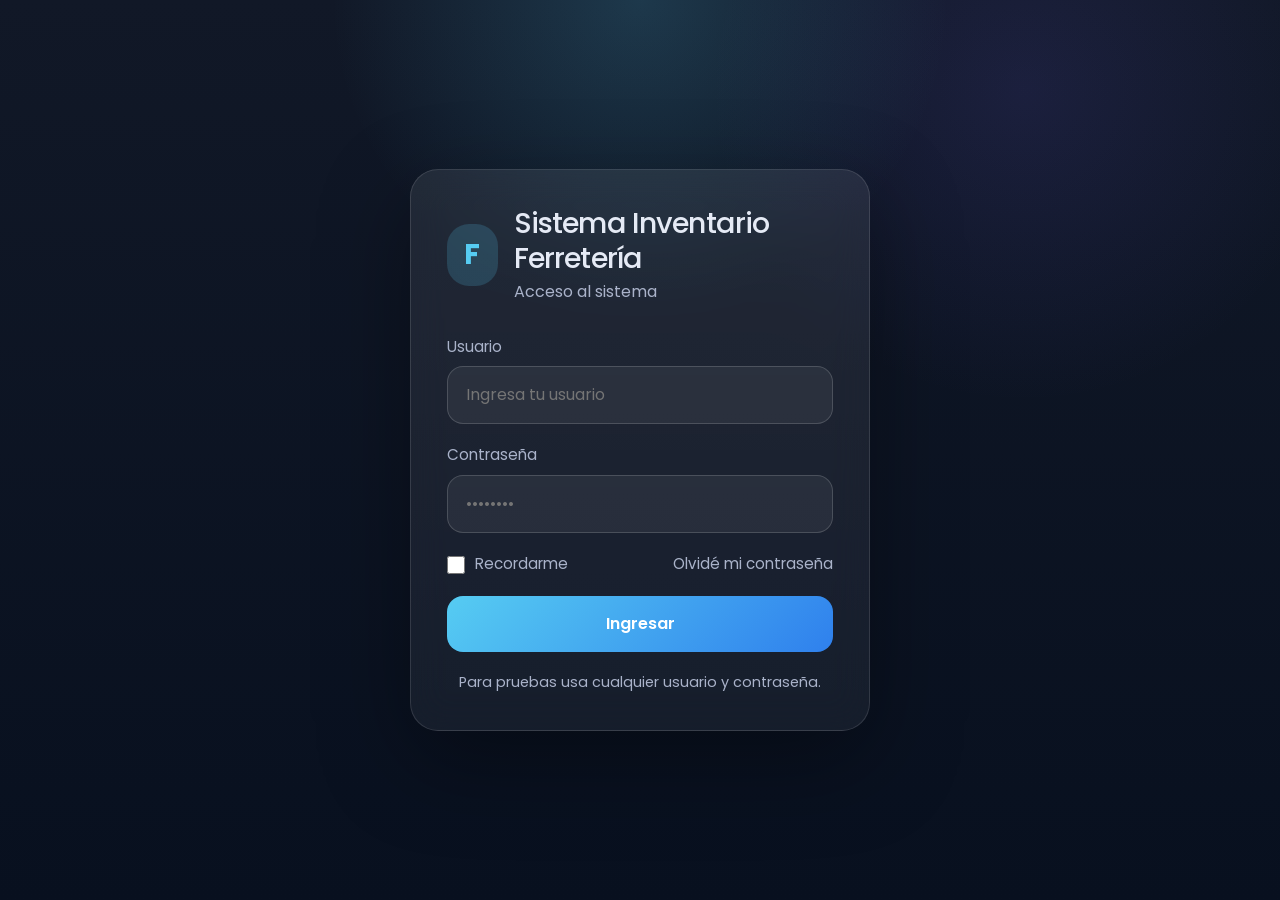
==== index.html @ 05ef4a70 "Add files via upload" ====
<!DOCTYPE html>
<html lang="es">
<head>
  <meta charset="UTF-8">
  <meta name="viewport" content="width=device-width, initial-scale=1.0">
  <title>Login Ferretería</title>
  <link rel="preconnect" href="https://fonts.googleapis.com">
  <link rel="preconnect" href="https://fonts.gstatic.com" crossorigin>
  <link href="https://fonts.googleapis.com/css2?family=Poppins:wght@400;500;600;700&display=swap" rel="stylesheet">
  <link rel="stylesheet" href="https://cdnjs.cloudflare.com/ajax/libs/font-awesome/6.5.1/css/all.min.css" integrity="sha512-KyZXEAg3QhqLMpG8r+Knujsl5+5hb7U6F3JXK2z0icGwVfL3XZm5G6F6lXbYpTJzG9mF3h3EKK1c6lp6Y1W7GA==" crossorigin="anonymous" referrerpolicy="no-referrer" />
  <link href="https://cdn.jsdelivr.net/npm/bootstrap@5.3.2/dist/css/bootstrap.min.css" rel="stylesheet" integrity="sha384-8bFch1e0xPz4Icm+GBJbT3gyPP5P3s3trl7T/0V8Zq0HsVn2gYx1RMdRR9r+z3bz" crossorigin="anonymous">
  <link rel="stylesheet" href="styles.css">
</head>
<body>
  <div class="login-wrapper">
    <div class="login-card">
      <div class="login-brand">
        <div class="brand-icon">F</div>
        <div>
          <h1>Sistema Inventario Ferretería</h1>
          <p>Acceso al sistema</p>
        </div>
      </div>
      <form id="loginForm" class="login-form">
        <div class="form-group">
          <label for="username">Usuario</label>
          <input type="text" id="username" name="username" placeholder="Ingresa tu usuario" autocomplete="username">
        </div>
        <div class="form-group">
          <label for="password">Contraseña</label>
          <input type="password" id="password" name="password" placeholder="••••••••" autocomplete="current-password">
        </div>
        <div class="form-bottom">
          <label class="checkbox">
            <input type="checkbox" id="remember">
            <span>Recordarme</span>
          </label>
          <button type="button" id="forgotButton" class="ghost">Olvidé mi contraseña</button>
        </div>
        <button type="submit" class="primary-btn">Ingresar</button>
        <p class="login-hint">Para pruebas usa cualquier usuario y contraseña.</p>
      </form>
      <div id="loginMessage" class="login-message"></div>
    </div>
  </div>
  <script src="https://cdn.jsdelivr.net/npm/bootstrap@5.3.2/dist/js/bootstrap.bundle.min.js" integrity="sha384-1f5vYpXkK2F7l4r9FkQ9sU9oI6F0kU8f4f3TOC4C2d0V8qG1b9TqK7pL3sB6c4fT" crossorigin="anonymous"></script>
  <script src="script.js"></script>
</body>
</html>
---- styles.css ----
:root {
  --bg: #0b1220;
  --panel: rgba(255, 255, 255, 0.08);
  --panel-strong: rgba(255, 255, 255, 0.14);
  --text: #e5eaf5;
  --text-muted: #aab3ca;
  --accent: #56ccf2;
  --accent-dark: #2f80ed;
  --danger: #ff6b6b;
}

* {
  box-sizing: border-box;
}

body {
  margin: 0;
  min-height: 100vh;
  font-family: 'Poppins', sans-serif;
  background: radial-gradient(circle at top, rgba(86, 204, 242, 0.18), transparent 28%),
              radial-gradient(circle at 80% 10%, rgba(109, 92, 230, 0.12), transparent 24%),
              linear-gradient(180deg, #111827 0%, #08101f 100%);
  color: var(--text);
  display: grid;
  place-items: center;
  padding: 24px;
}

.login-wrapper {
  width: min(460px, 100%);
}

.login-card {
  background: linear-gradient(180deg, rgba(255,255,255,0.08), rgba(255,255,255,0.05));
  border: 1px solid rgba(255, 255, 255, 0.12);
  border-radius: 28px;
  padding: 36px;
  backdrop-filter: blur(18px);
  box-shadow: 0 30px 90px rgba(0,0,0,0.35);
}

.login-brand {
  display: flex;
  align-items: center;
  gap: 16px;
  margin-bottom: 32px;
}

.brand-icon {
  width: 62px;
  height: 62px;
  border-radius: 22px;
  display: grid;
  place-items: center;
  background: rgba(86, 204, 242, 0.18);
  color: var(--accent);
  font-size: 1.75rem;
  font-weight: 700;
}

.login-brand h1 {
  margin: 0;
  font-size: 1.8rem;
  letter-spacing: -0.03em;
}

.login-brand p {
  margin: 4px 0 0;
  color: var(--text-muted);
}

.login-form {
  display: grid;
  gap: 20px;
}

.form-group {
  display: grid;
  gap: 8px;
}

.form-group label {
  font-size: 0.95rem;
  color: var(--text-muted);
}

.form-group input {
  width: 100%;
  padding: 16px 18px;
  border-radius: 16px;
  border: 1px solid rgba(255,255,255,0.16);
  background: rgba(255, 255, 255, 0.06);
  color: var(--text);
  font-size: 1rem;
  outline: none;
  transition: border-color 0.25s ease, box-shadow 0.25s ease;
}

.form-group input:focus {
  border-color: rgba(86, 204, 242, 0.55);
  box-shadow: 0 0 0 4px rgba(86, 204, 242, 0.08);
}

.form-bottom {
  display: flex;
  justify-content: space-between;
  align-items: center;
  gap: 12px;
  flex-wrap: wrap;
}

.checkbox {
  display: inline-flex;
  align-items: center;
  gap: 10px;
  font-size: 0.95rem;
  color: var(--text-muted);
}

.checkbox input {
  width: 18px;
  height: 18px;
  accent-color: var(--accent);
}

.ghost {
  background: transparent;
  border: none;
  color: var(--text-muted);
  cursor: pointer;
  padding: 0;
  font-size: 0.95rem;
}

.ghost:hover {
  color: var(--accent);
}

.primary-btn {
  width: 100%;
  padding: 16px 18px;
  border: none;
  border-radius: 16px;
  color: white;
  background: linear-gradient(135deg, var(--accent), var(--accent-dark));
  font-size: 1rem;
  font-weight: 600;
  cursor: pointer;
  transition: transform 0.2s ease, box-shadow 0.2s ease;
}

.primary-btn:hover {
  transform: translateY(-2px);
  box-shadow: 0 18px 28px rgba(46, 144, 255, 0.24);
}

.login-hint {
  margin: 0;
  font-size: 0.9rem;
  color: var(--text-muted);
  text-align: center;
}

.login-message {
  margin-top: 24px;
  padding: 16px 18px;
  border-radius: 16px;
  background: rgba(86, 204, 242, 0.12);
  color: var(--accent);
  display: none;
}

.login-message.error {
  background: rgba(255, 108, 108, 0.15);
  color: var(--danger);
}

@media (max-width: 520px) {
  .login-card {
    padding: 28px 20px;
  }
}
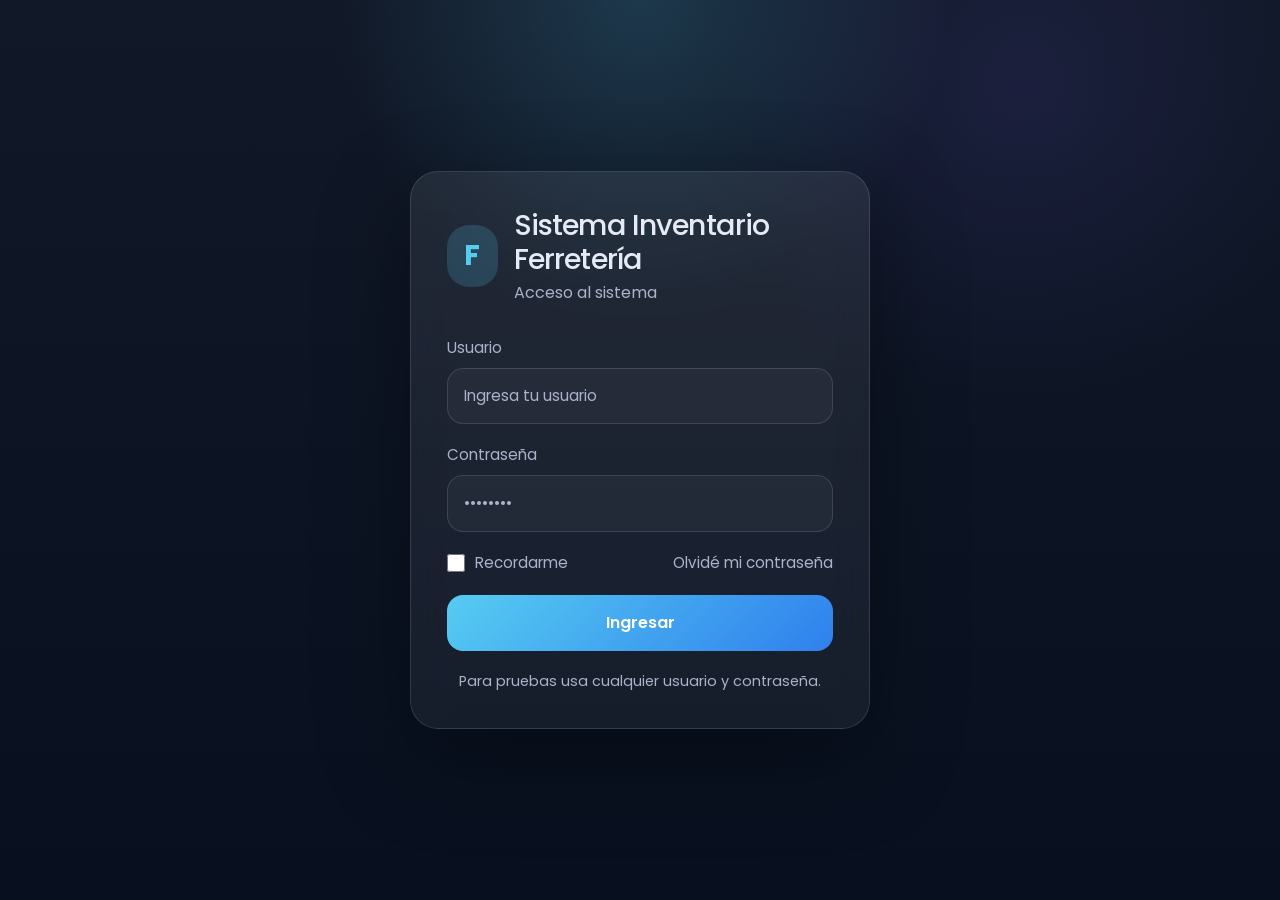
==== commit 9e1f5346: "Add files via upload" ====
--- a/index.html
+++ b/index.html
@@ -7,7 +7,7 @@
   <link rel="preconnect" href="https://fonts.googleapis.com">
   <link rel="preconnect" href="https://fonts.gstatic.com" crossorigin>
   <link href="https://fonts.googleapis.com/css2?family=Poppins:wght@400;500;600;700&display=swap" rel="stylesheet">
-  <link rel="stylesheet" href="https://cdnjs.cloudflare.com/ajax/libs/font-awesome/6.5.1/css/all.min.css" integrity="sha512-KyZXEAg3QhqLMpG8r+Knujsl5+5hb7U6F3JXK2z0icGwVfL3XZm5G6F6lXbYpTJzG9mF3h3EKK1c6lp6Y1W7GA==" crossorigin="anonymous" referrerpolicy="no-referrer" />
+  <link rel="stylesheet" href="https://cdnjs.cloudflare.com/ajax/libs/font-awesome/6.5.1/css/all.min.css" referrerpolicy="no-referrer" />
   <link href="https://cdn.jsdelivr.net/npm/bootstrap@5.3.2/dist/css/bootstrap.min.css" rel="stylesheet" integrity="sha384-8bFch1e0xPz4Icm+GBJbT3gyPP5P3s3trl7T/0V8Zq0HsVn2gYx1RMdRR9r+z3bz" crossorigin="anonymous">
   <link rel="stylesheet" href="styles.css">
 </head>
--- a/styles.css
+++ b/styles.css
@@ -7,6 +7,20 @@
   --accent: #56ccf2;
   --accent-dark: #2f80ed;
   --danger: #ff6b6b;
+  --success: #2ecc71;
+  --warning: #f39c12;
+  --info: #3498db;
+  --border-radius-sm: 8px;
+  --border-radius-md: 16px;
+  --border-radius-lg: 24px;
+  --transition: 0.25s ease;
+  --box-shadow-sm: 0 4px 12px rgba(0,0,0,0.15);
+  --box-shadow-md: 0 12px 32px rgba(0,0,0,0.25);
+  --spacing-xs: 4px;
+  --spacing-sm: 8px;
+  --spacing-md: 16px;
+  --spacing-lg: 24px;
+  --spacing-xl: 32px;
 }
 
 * {
@@ -175,8 +189,466 @@
   color: var(--danger);
 }
 
+/* ============ COMPONENTES GENERALES ============ */
+
+/* Tablas */
+.table-container {
+  width: 100%;
+  overflow-x: auto;
+  border-radius: var(--border-radius-md);
+  border: 1px solid rgba(255, 255, 255, 0.12);
+}
+
+table {
+  width: 100%;
+  border-collapse: collapse;
+  background: var(--panel);
+}
+
+th {
+  padding: 16px;
+  text-align: left;
+  font-weight: 600;
+  color: var(--text);
+  border-bottom: 1px solid rgba(255, 255, 255, 0.12);
+  background: var(--panel-strong);
+  font-size: 0.9rem;
+}
+
+td {
+  padding: 16px;
+  border-bottom: 1px solid rgba(255, 255, 255, 0.08);
+  font-size: 0.95rem;
+}
+
+tr:hover {
+  background: rgba(255, 255, 255, 0.04);
+}
+
+tr.alert-low-stock {
+  background: rgba(255, 107, 107, 0.1) !important;
+}
+
+/* Modales */
+.modal-overlay {
+  position: fixed;
+  top: 0;
+  left: 0;
+  right: 0;
+  bottom: 0;
+  background: rgba(0, 0, 0, 0.5);
+  display: none;
+  place-items: center;
+  z-index: 1000;
+  animation: fadeIn 0.25s ease;
+}
+
+.modal-overlay.active {
+  display: flex;
+}
+
+.modal {
+  background: linear-gradient(180deg, rgba(255,255,255,0.08), rgba(255,255,255,0.05));
+  border: 1px solid rgba(255, 255, 255, 0.12);
+  border-radius: var(--border-radius-lg);
+  padding: var(--spacing-lg);
+  backdrop-filter: blur(18px);
+  box-shadow: var(--box-shadow-md);
+  width: min(500px, 90vw);
+  max-height: 90vh;
+  overflow-y: auto;
+  animation: slideUp 0.25s ease;
+}
+
+.modal-header {
+  display: flex;
+  justify-content: space-between;
+  align-items: center;
+  margin-bottom: var(--spacing-lg);
+  border-bottom: 1px solid rgba(255, 255, 255, 0.12);
+  padding-bottom: var(--spacing-md);
+}
+
+.modal-header h2 {
+  margin: 0;
+  font-size: 1.5rem;
+}
+
+.modal-close {
+  background: none;
+  border: none;
+  color: var(--text);
+  cursor: pointer;
+  font-size: 1.5rem;
+  padding: 0;
+  width: 32px;
+  height: 32px;
+  display: grid;
+  place-items: center;
+  transition: color var(--transition);
+}
+
+.modal-close:hover {
+  color: var(--accent);
+}
+
+/* Botones */
+.btn {
+  padding: 12px 20px;
+  border: none;
+  border-radius: var(--border-radius-md);
+  font-size: 0.95rem;
+  font-weight: 600;
+  cursor: pointer;
+  transition: all var(--transition);
+  display: inline-flex;
+  align-items: center;
+  gap: var(--spacing-sm);
+}
+
+.btn-primary {
+  background: linear-gradient(135deg, var(--accent), var(--accent-dark));
+  color: white;
+}
+
+.btn-primary:hover {
+  transform: translateY(-2px);
+  box-shadow: 0 8px 20px rgba(86, 204, 242, 0.3);
+}
+
+.btn-secondary {
+  background: var(--panel-strong);
+  color: var(--text);
+  border: 1px solid rgba(255, 255, 255, 0.12);
+}
+
+.btn-secondary:hover {
+  background: rgba(255, 255, 255, 0.12);
+}
+
+.btn-danger {
+  background: rgba(255, 107, 107, 0.2);
+  color: var(--danger);
+  border: 1px solid rgba(255, 107, 107, 0.4);
+}
+
+.btn-danger:hover {
+  background: rgba(255, 107, 107, 0.3);
+}
+
+.btn-success {
+  background: rgba(46, 204, 113, 0.2);
+  color: var(--success);
+}
+
+.btn-success:hover {
+  background: rgba(46, 204, 113, 0.3);
+}
+
+.btn-small {
+  padding: 8px 12px;
+  font-size: 0.85rem;
+}
+
+.btn-icon {
+  width: 40px;
+  height: 40px;
+  padding: 0;
+  display: flex;
+  align-items: center;
+  justify-content: center;
+  border-radius: 50%;
+}
+
+/* Inputs */
+input[type="text"],
+input[type="email"],
+input[type="number"],
+input[type="password"],
+select,
+textarea {
+  width: 100%;
+  padding: var(--spacing-md);
+  border-radius: var(--border-radius-md);
+  border: 1px solid rgba(255, 255, 255, 0.12);
+  background: rgba(255, 255, 255, 0.04);
+  color: var(--text);
+  font-size: 0.95rem;
+  font-family: 'Poppins', sans-serif;
+  outline: none;
+  transition: border-color var(--transition), box-shadow var(--transition);
+}
+
+input:focus,
+select:focus,
+textarea:focus {
+  border-color: rgba(86, 204, 242, 0.55);
+  box-shadow: 0 0 0 4px rgba(86, 204, 242, 0.08);
+}
+
+input::placeholder {
+  color: var(--text-muted);
+}
+
+/* Notificaciones/Toasts */
+.notification {
+  position: fixed;
+  bottom: 24px;
+  right: 24px;
+  padding: 16px 20px;
+  border-radius: var(--border-radius-md);
+  backdrop-filter: blur(18px);
+  border: 1px solid rgba(255, 255, 255, 0.12);
+  display: flex;
+  align-items: center;
+  gap: var(--spacing-sm);
+  z-index: 2000;
+  animation: slideInRight 0.3s ease;
+  max-width: 400px;
+}
+
+.notification.success {
+  background: rgba(46, 204, 113, 0.15);
+  color: var(--success);
+  border-color: rgba(46, 204, 113, 0.3);
+}
+
+.notification.danger {
+  background: rgba(255, 107, 107, 0.15);
+  color: var(--danger);
+  border-color: rgba(255, 107, 107, 0.3);
+}
+
+.notification.info {
+  background: rgba(52, 152, 219, 0.15);
+  color: var(--info);
+  border-color: rgba(52, 152, 219, 0.3);
+}
+
+.notification.warning {
+  background: rgba(243, 156, 18, 0.15);
+  color: var(--warning);
+  border-color: rgba(243, 156, 18, 0.3);
+}
+
+/* Tarjetas */
+.card {
+  background: var(--panel);
+  border: 1px solid rgba(255, 255, 255, 0.12);
+  border-radius: var(--border-radius-md);
+  padding: var(--spacing-lg);
+  transition: all var(--transition);
+}
+
+.card:hover {
+  background: var(--panel-strong);
+  transform: translateY(-4px);
+  box-shadow: var(--box-shadow-md);
+}
+
+.card-title {
+  font-size: 1.1rem;
+  font-weight: 600;
+  margin: 0 0 var(--spacing-sm) 0;
+}
+
+.card-text {
+  margin: 0;
+  color: var(--text-muted);
+  font-size: 0.9rem;
+}
+
+/* Grid Layouts */
+.grid {
+  display: grid;
+  gap: var(--spacing-lg);
+}
+
+.grid-cols-1 {
+  grid-template-columns: 1fr;
+}
+
+.grid-cols-2 {
+  grid-template-columns: repeat(2, 1fr);
+}
+
+.grid-cols-3 {
+  grid-template-columns: repeat(3, 1fr);
+}
+
+.grid-cols-4 {
+  grid-template-columns: repeat(4, 1fr);
+}
+
+/* Flexbox Utilities */
+.flex {
+  display: flex;
+}
+
+.flex-between {
+  display: flex;
+  justify-content: space-between;
+  align-items: center;
+}
+
+.flex-center {
+  display: flex;
+  justify-content: center;
+  align-items: center;
+}
+
+.gap-sm {
+  gap: var(--spacing-sm);
+}
+
+.gap-md {
+  gap: var(--spacing-md);
+}
+
+.gap-lg {
+  gap: var(--spacing-lg);
+}
+
+/* Badge */
+.badge {
+  display: inline-flex;
+  align-items: center;
+  gap: 4px;
+  padding: 6px 12px;
+  border-radius: 20px;
+  font-size: 0.8rem;
+  font-weight: 600;
+}
+
+.badge-danger {
+  background: rgba(255, 107, 107, 0.2);
+  color: var(--danger);
+}
+
+.badge-success {
+  background: rgba(46, 204, 113, 0.2);
+  color: var(--success);
+}
+
+.badge-warning {
+  background: rgba(243, 156, 18, 0.2);
+  color: var(--warning);
+}
+
+/* Animaciones */
+@keyframes fadeIn {
+  from {
+    opacity: 0;
+  }
+  to {
+    opacity: 1;
+  }
+}
+
+@keyframes slideUp {
+  from {
+    transform: translateY(20px);
+    opacity: 0;
+  }
+  to {
+    transform: translateY(0);
+    opacity: 1;
+  }
+}
+
+@keyframes slideInRight {
+  from {
+    transform: translateX(100%);
+    opacity: 0;
+  }
+  to {
+    transform: translateX(0);
+    opacity: 1;
+  }
+}
+
+@keyframes slideInLeft {
+  from {
+    transform: translateX(-100%);
+    opacity: 0;
+  }
+  to {
+    transform: translateX(0);
+    opacity: 1;
+  }
+}
+
+@keyframes pulse {
+  0%, 100% {
+    opacity: 1;
+  }
+  50% {
+    opacity: 0.5;
+  }
+}
+
 @media (max-width: 520px) {
   .login-card {
     padding: 28px 20px;
   }
 }
+
+/* Responsive Grid */
+@media (max-width: 1024px) {
+  .grid-cols-4 {
+    grid-template-columns: repeat(3, 1fr);
+  }
+
+  .grid-cols-3 {
+    grid-template-columns: repeat(2, 1fr);
+  }
+}
+
+@media (max-width: 768px) {
+  .grid-cols-3 {
+    grid-template-columns: 1fr;
+  }
+
+  .grid-cols-2 {
+    grid-template-columns: 1fr;
+  }
+
+  table {
+    font-size: 0.85rem;
+  }
+
+  th, td {
+    padding: 12px;
+  }
+
+  .modal {
+    width: 95vw;
+  }
+
+  .notification {
+    bottom: 16px;
+    right: 16px;
+    left: 16px;
+    max-width: none;
+  }
+}
+
+@media (max-width: 480px) {
+  body {
+    padding: 12px;
+  }
+
+  .btn {
+    padding: 10px 16px;
+    font-size: 0.9rem;
+  }
+
+  .modal {
+    padding: var(--spacing-md);
+  }
+
+  th, td {
+    padding: 8px 12px;
+    font-size: 0.8rem;
+  }
+}
